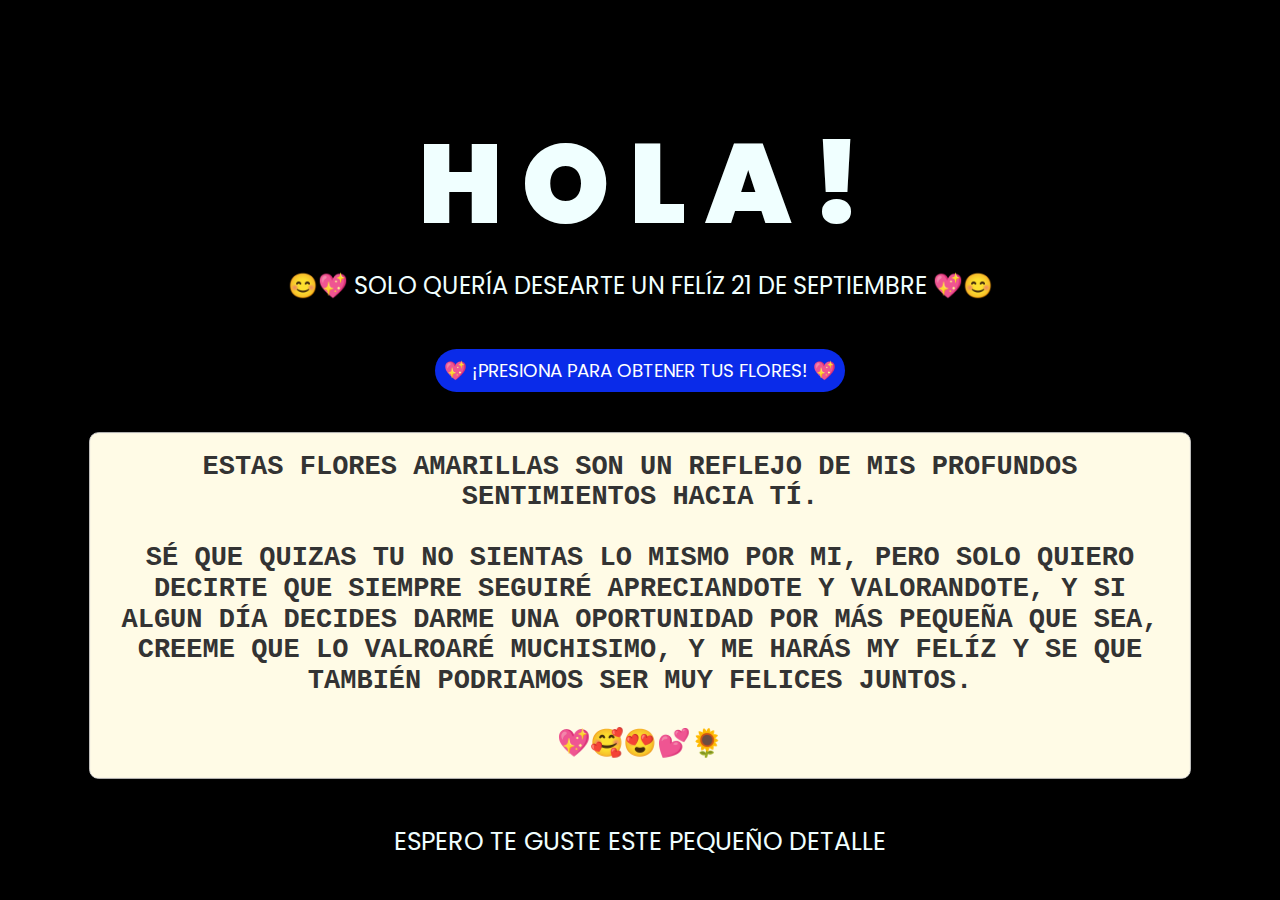
==== index.html @ 4bf5a092 "Segunda Subido Ultma" ====
<!DOCTYPE html>
<html lang="es">

<head>
    <meta charset="UTF-8">
    <meta http-equiv="X-UA-Compatible" content="IE=edge">
    <meta name="viewport" content="width=device-width, initial-scale=1.0">
    <link rel="stylesheet" href="css/style.css">
    <link rel="icon" href="img/flowers.png" type="image/x-icon">
    <title>Flowers</title>
</head>

<body>
    <div class="greetings">
        <span>H</span>
        <span>o</span>
        <span>l</span>
        <span>a</span>
        <span>!</span>
    </div>
    <div class="description">
        <span>😊💖 Solo Quería Desearte Un Felíz 21 De Septiembre 💖😊</span>
    </div>
    <br />
    <div class="button">
        <button class="botones">
            <a href="pagsec/flower.html" class="text-button" style="color: #fff;">💖 ¡Presiona Para Obtener Tus Flores! 💖</a>
        </button>
    </div>

    
    <p class="texto">
      Estas Flores Amarillas Son Un Reflejo De Mis Profundos Sentimientos
      Hacia Tí.
      <br /><br />
      Sé Que Quizas Tu No Sientas Lo Mismo Por Mi, Pero Solo Quiero Decirte
      Que Siempre Seguiré Apreciandote Y Valorandote, Y Si Algun Día Decides
      Darme Una Oportunidad Por Más Pequeña Que Sea, Creeme Que Lo Valroaré
      Muchisimo, Y Me Harás My Felíz Y Se Que También Podriamos Ser Muy
      Felices Juntos.
      <br /><br />
      💖🥰😍💕🌻
    </p>
    <!-- Créditos -->
    <div class="credits">
        <p>Espero Te Guste Este Pequeño Detalle</p>
    </div>
</body>

</html>
---- css/style.css ----
@import url('https://fonts.googleapis.com/css2?family=Poppins:ital,wght@0,500;1,900&display=swap');
*{
    font-family: 'Poppins',cursive;
}
@media screen and (max-width:600px){
    .greetings{
        display: block;
        font-size: 4rem;
        font-weight: 800;
        text-align: center;
    }
    .description{
        font-size: 2rem;
    }
    
    .button a{
        font-size: 1rem;
    }
    body{
        scale: 80%;
        position: inherit;
        display: flex;
        align-items: center;
        height: 25vh;
    }
    .greetings{
        font-size: 6rem;
        font-weight: 900;
        text-transform: uppercase;
    }
    .button a{
        text-transform: uppercase;
        text-decoration: none;
        font-size: 1rem;
        color: #111;
    }
    .description{
        font-size: 2rem;
        margin-bottom: 40px;
        margin-top: 40px;
        text-align: center;
        text-transform: uppercase;
    }
    .texto {
        font-size: 20px;
        font-weight: bold;
        text-transform: uppercase;
    }
    .credits{
        font-size: 15px;
        text-transform: uppercase;
        text-align: center;
        scale: 150%;
    }
}
@media only screen and (min-width: 601px) {
    body {
        margin-top: 100px;
    }
    .texto {
        scale: 90%;
        font-size: 30px;
        font-weight: bold;
        text-transform: uppercase;
    }
    .credits{
        font-size: 25px;
        text-transform: uppercase;
        text-align: center;
    }
    .greetings{
        font-size: 7rem;
        font-weight: 900;
        text-transform: uppercase;
        text-align: center;
    }
    .button a{
        text-decoration: none;
        font-size: 1.15rem;
        color: #111;
        text-transform: uppercase;
    }
    .description{
        font-size: 1.5rem;
        margin-bottom: 20px;
        text-transform: uppercase;
        text-align: center;
    }
}
body{
    color: azure;
    flex-direction: column;
    background-color: black;
}
.texto {
    display: flex;
    position: relative;
    background-color: #f9f9f97a;
    border: 1px solid #ddd;
    padding: 20px;
    margin: 20px;
    border-radius: 10px;
    color: #333;
    font-family: 'Courier New', Courier, monospace;
    background-color: #fffbe6;
    text-align: center;
}
.botones a:focus{
    background-color: rgb(50, 194, 194);
}
.greetings > span{
    animation: glow 2.5s ease-in-out infinite;
}
@keyframes glow{
    0%, 100%{
        color: #fff;
        text-shadow: 0 0 12px #39c6d6, 0 0 50px #39c6d6, 0 0 100px #39c6d6;
    }
    10%, 90%{
        color: #111;
        text-shadow: none;
    }
}
.greetings > span:nth-child(2){
    animation-delay: .2s ;
}
.greetings > span:nth-child(3){
    animation-delay: .4s ;
}
.greetings > span:nth-child(4){
    animation-delay: .6s;
}
.greetings > span:nth-child(5){
    animation-delay: .8s;
}
.greetings > span:nth-child(6){
    animation-delay: 1s;
}
.botones{
    padding: 9px;
    border-radius: 80px;
    background-color: transparent;
    border: none;
}
.botones a{
    background-color: #0a2be9;
    padding: 9px;
    border-radius: 80px;
    -webkit-border-radius: 80px;
    -moz-border-radius: 80px;
    -ms-border-radius: 80px;
    -o-border-radius: 80px;

}
.button{
    margin-bottom: 20px;
    text-align: center;
}
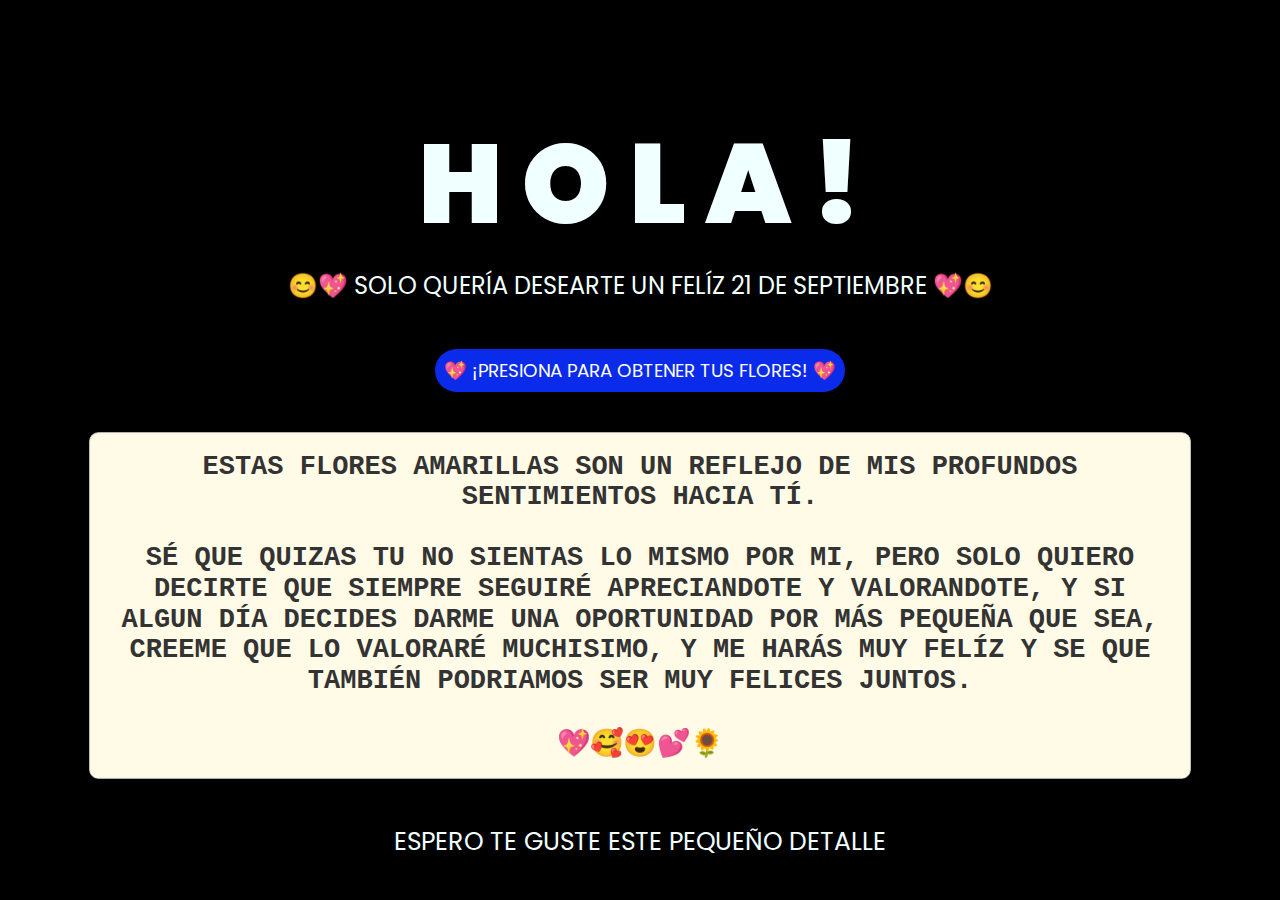
==== commit e15145bb: "Edit de linguistica" ====
--- a/index.html
+++ b/index.html
@@ -35,8 +35,8 @@
       <br /><br />
       Sé Que Quizas Tu No Sientas Lo Mismo Por Mi, Pero Solo Quiero Decirte
       Que Siempre Seguiré Apreciandote Y Valorandote, Y Si Algun Día Decides
-      Darme Una Oportunidad Por Más Pequeña Que Sea, Creeme Que Lo Valroaré
-      Muchisimo, Y Me Harás My Felíz Y Se Que También Podriamos Ser Muy
+      Darme Una Oportunidad Por Más Pequeña Que Sea, Creeme Que Lo Valoraré
+      Muchisimo, Y Me Harás Muy Felíz Y Se Que También Podriamos Ser Muy
       Felices Juntos.
       <br /><br />
       💖🥰😍💕🌻
--- a/css/style.css
+++ b/css/style.css
@@ -27,12 +27,16 @@
         font-size: 6rem;
         font-weight: 900;
         text-transform: uppercase;
+        scale: 75%;
     }
     .button a{
         text-transform: uppercase;
         text-decoration: none;
-        font-size: 1rem;
+        font-size: 0.8rem;
         color: #111;
+    }
+    .button {
+        scale: 100%;
     }
     .description{
         font-size: 2rem;
@@ -50,7 +54,7 @@
         font-size: 15px;
         text-transform: uppercase;
         text-align: center;
-        scale: 150%;
+        scale: 125%;
     }
 }
 @media only screen and (min-width: 601px) {
